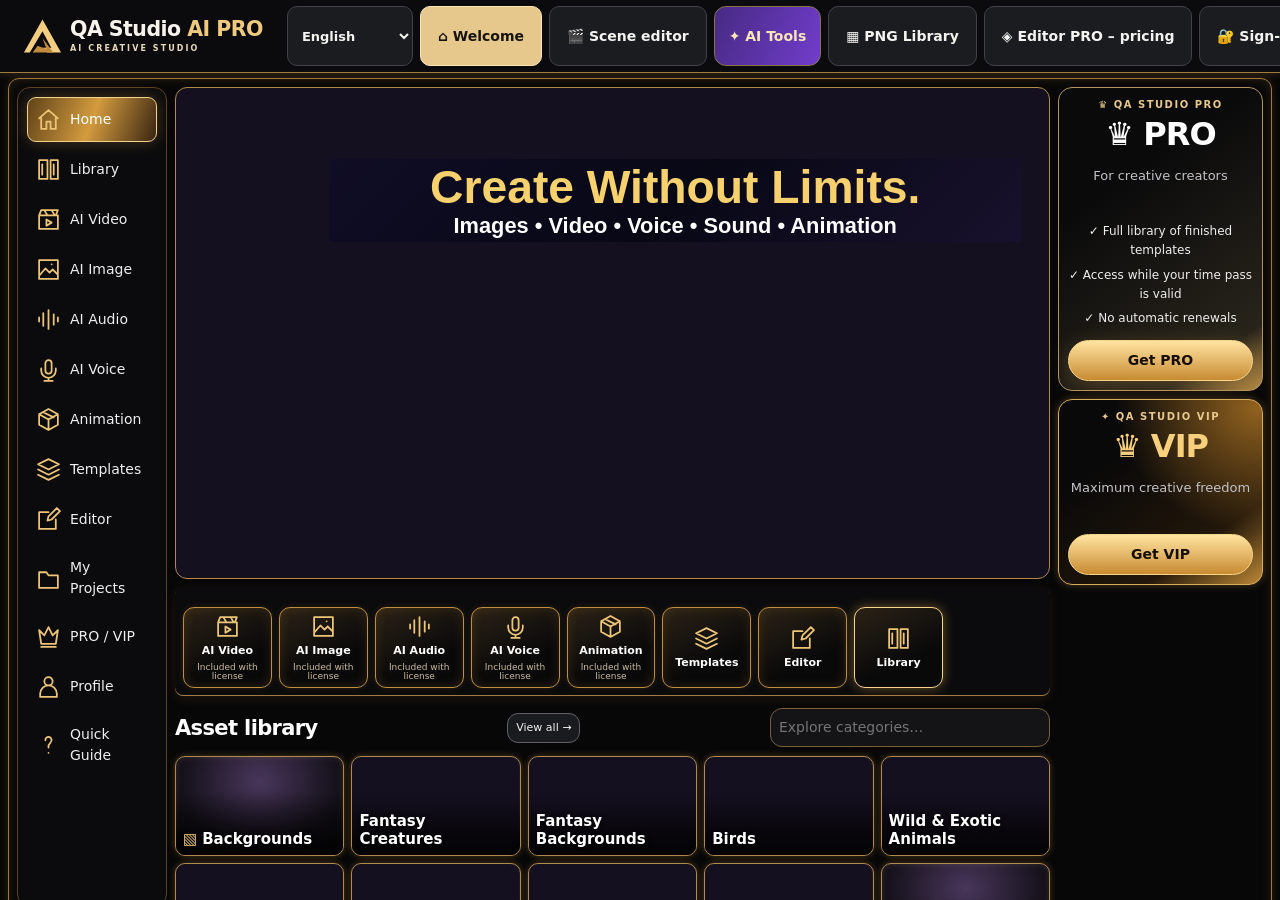
==== index.html @ 621a0957 "Unify cinematic category and asset gallery layout" ====
<!doctype html>
<html lang="en">
<head>
<meta charset="utf-8">
<meta name="viewport" content="width=device-width, initial-scale=1, viewport-fit=cover">
<meta name="theme-color" content="#090c19">
<meta name="description" content="QA Studio AI PRO: grafika, krátká videa, luxusní a vánoční motivy a 35 tematických kategorií.">
<title>QA Studio AI PRO</title>
<style>
html,body{width:100%;height:100%;margin:0;background:#090c19;color:#fff}
#app{display:block;border:0;width:100%;height:100%;height:100dvh}
#notice{position:fixed;z-index:9;inset:0;background:#090c19;color:#fff;display:grid;place-items:center;font:15px system-ui;text-align:center;padding:20px}
</style>
<link rel="manifest" href="./manifest.webmanifest">
<link rel="icon" href="./icon.svg" type="image/svg+xml">
<link rel="apple-touch-icon" href="./assets/qa-icon-180.png">
<meta name="apple-mobile-web-app-capable" content="yes">
<meta name="apple-mobile-web-app-status-bar-style" content="black-translucent">
<link rel="stylesheet" href="./qa-design.css?v=20261127-gallery10">
</head>
<body>
<dialog id="qaInstallHelp" style="max-width:350px;background:#15151a;color:#fff;border:1px solid #b89450;border-radius:14px;padding:20px;font:16px system-ui"><h2></h2><p></p><button type="button"></button></dialog>
<div id="notice">Loading QA Studio AI PRO…</div>
<iframe id="app" src="./index-1.html?v=clean-20261125-13" title="QA Studio AI PRO" allow="web-share; microphone"></iframe>
<script src="./qa-install.js?v=20261127-install01"></script>
<script>
if(location.hash.includes('access_token=')||location.search.includes('error_code=')){
 location.replace('./login.html'+location.search+location.hash);
}
(function(){
'use strict';
const f=document.getElementById('app'),n=document.getElementById('notice');
if(location.search||location.hash){const q=new URLSearchParams(location.search);q.delete('v');f.src='./index-1.html?v=clean-20261125-13'+(q.size?'&'+q.toString():'')+location.hash;}
f.addEventListener('load',async function(){
 try{
   const doc=f.contentDocument;
   if(doc&&!doc.getElementById('qaObsidianDesign')){const design=doc.createElement('link');design.id='qaObsidianDesign';design.rel='stylesheet';design.href='./qa-design.css?v=20261127-gallery10';doc.head.append(design);}
   if(!doc||!doc.querySelector('.nav'))throw Error('Aplikace nebyla načtena.');
   const loadModule=script=>new Promise(resolve=>{const old=script.onload;const error=script.onerror;script.onload=e=>{try{old?.call(script,e)}finally{resolve(true)}};script.onerror=e=>{try{error?.call(script,e)}finally{resolve(false)}};script.async=false;doc.body.append(script)});
   if(!doc.querySelector('script[data-qa-animals]')){
     const script=doc.createElement('script');
     script.src='./qa-animals.js?v=20261127-license01';
     script.dataset.qaAnimals='true';
     script.onerror=function(){console.warn('Doplněk zvířecích šablon se nenačetl.')};
     await loadModule(script);
   }
   if(!doc.defaultView.QAAuthCore){const core=doc.createElement('script');core.src='./qa-auth-core.js?v=20261123-core02';core.dataset.qaCore='true';await loadModule(core)}
   if(!doc.querySelector('script[data-qa-account]')){const account=doc.createElement('script');account.src='./qa-account.js?v=20261125-external02';account.dataset.qaAccount='true';await loadModule(account)}
   if(!doc.querySelector('script[data-qa-social]')){const social=doc.createElement('script');social.src='./qa-social.js?v=20261123-social1';social.dataset.qaSocial='true';await loadModule(social);}
   if(!doc.querySelector('script[data-qa-plans]')){const plans=doc.createElement('script');plans.src='./qa-plans.js?v=20261127-license01';plans.dataset.qaPlans='true';await loadModule(plans);}
   if(!doc.querySelector('script[data-qa-cutouts]')){const cutouts=doc.createElement('script');cutouts.src='./qa-cutouts.js?v=20261125-clean13';cutouts.dataset.qaCutouts='true';await loadModule(cutouts);}
   if(!doc.querySelector('script[data-qa-start]')){const start=doc.createElement('script');start.src='./qa-start.js?v=20261123-funny01';start.dataset.qaStart='true';await loadModule(start);}
   if(!doc.querySelector('script[data-qa-gallery]')){const gallery=doc.createElement('script');gallery.src='./qa-gallery.js?v=20261125-clean13';gallery.dataset.qaGallery='true';gallery.onerror=()=>console.error('Galerii fotošablon se nepodařilo načíst');await loadModule(gallery);}
   if(!doc.querySelector('script[data-qa-funny]')){const funny=doc.createElement('script');funny.src='./qa-funny.js?v=20261125-clean13';funny.dataset.qaFunny='true';funny.onerror=()=>console.error('Funny Lab se nepodařilo načíst');await loadModule(funny);}
   if(!doc.querySelector('script[data-qa-unified]')){const uni=doc.createElement('script');uni.src='./qa-one-editor.js?v=20261127-license01';uni.dataset.qaUnified='true';uni.onerror=()=>console.error('Jednotný editor se nenačetl');await loadModule(uni);}
   if(!doc.querySelector('script[data-qa-motion]')){const motion=doc.createElement('script');motion.src='./qa-motion.js?v=20261127-license01';motion.dataset.qaMotion='true';await loadModule(motion);}
   if(!doc.querySelector('script[data-qa-prep]')){const prep=doc.createElement('script');prep.src='./qa-prep-studio.js?v=20261127-minimal09';prep.dataset.qaPrep='true';await loadModule(prep);}
   if(!doc.querySelector('script[data-qa-help]')){const help=doc.createElement('script');help.src='./qa-help.js?v=20261123-onboard01';help.dataset.qaHelp='true';help.onerror=()=>console.error('Nápovědu nebylo možné načíst');await loadModule(help);}
   if(!doc.querySelector('script[data-qa-pricing-fix]')){const pricing=doc.createElement('script');pricing.src='./qa-pricing-fix.js?v=20261125-external01';pricing.dataset.qaPricingFix='true';pricing.onerror=()=>console.error('Ceník se nepodařilo aktualizovat');await loadModule(pricing);}
   if(!doc.querySelector('script[data-qa-i18n]')){const i18n=doc.createElement('script');i18n.src='./qa-i18n.js?v=20261125-external02';i18n.dataset.qaI18n='true';await loadModule(i18n);}
   if(!doc.querySelector('script[data-qa-prompts]')){const prompts=doc.createElement('script');prompts.src='./qa-prompts.js?v=20261125-prompts01';prompts.dataset.qaPrompts='true';await loadModule(prompts);}
   if(!doc.querySelector('script[data-qa-external-ai]')){const ext=doc.createElement('script');ext.src='./qa-external-ai.js?v=20261125-external01';ext.dataset.qaExternalAi='true';await loadModule(ext);}
   if(!doc.querySelector('script[data-qa-branding]')){const art=doc.createElement('script');art.src='./qa-branding-art.js?v=20261127-brand05';art.dataset.qaBranding='true';await loadModule(art);}
   if(!doc.querySelector('script[data-qa-shared-library]')){const lib=doc.createElement('script');lib.src='./qa-shared-library.js?v=20261127-brand05';lib.dataset.qaSharedLibrary='true';await loadModule(lib);}
   if(!doc.querySelector('script[data-qa-landing]')){const landing=doc.createElement('script');landing.src='./qa-landing.js?v=20261127-gallery10';landing.dataset.qaLanding='true';landing.onerror=()=>console.error('Promotional homepage failed to load');await loadModule(landing);}
   const deadline=Date.now()+6000;while(!doc.querySelector('#qlaNewLanding .qaHomeShell')&&Date.now()<deadline)await new Promise(r=>setTimeout(r,100));
   if(doc.querySelector('#qlaNewLanding .qaHomeShell')){doc.querySelector('.nav button[data-tab="qaWelcome"]')?.click();doc.defaultView.scrollTo(0,0);n.style.display='none';window.qaAttachInstall?.();const requested=new URLSearchParams(location.search).get('studio');if(['image','sound','voice','video','motion','editor'].includes(requested)){doc.defaultView.qaOpenEditorMode?.(requested)}else if(requested==='library'){doc.defaultView.qaOpenSharedLibrary?.('all','all')}}else{n.replaceChildren();const msg=document.createElement('p');msg.textContent='Nová domovská stránka se nenačetla. / Dashboard failed to load.';const retry=document.createElement('button');retry.textContent='Zkusit znovu / Retry';retry.onclick=()=>location.reload();const fallback=document.createElement('button');fallback.textContent='Otevřít dostupný editor / Open editor';fallback.onclick=()=>{n.style.display='none'};n.append(msg,retry,fallback)}
 }catch(e){
   n.textContent='Studio se nepodařilo načíst v tomto prostředí. Otevři soubor index-1.html přímo z webového serveru.';
   console.error(e);
 }
});
})();
</script>
<script>
if('serviceWorker' in navigator && location.protocol==='https:') {
 window.addEventListener('load',()=>navigator.serviceWorker.register('./sw.js',{scope:'./'}).catch(()=>{}),{once:true});
}
</script>
</body>
</html>
---- qa-design.css ----
/* QA Studio AI PRO / Obsidian & Champagne. Presentation only. */
:root{--qa-bg:#101113;--qa-surface:#1a1c20;--qa-raised:#24262b;--qa-line:#414349;--qa-text:#f4f3ef;--qa-muted:#c2c3c7;--qa-gold:#e7c88c;--qa-gold-light:#f9e6b8;--qa-ink:#171410;color-scheme:dark}
html body{background:var(--qa-bg)!important;color:var(--qa-text);font-family:system-ui,-apple-system,"Segoe UI",sans-serif}
body :is(button,a,input,select,textarea):focus-visible{outline:2px solid var(--qa-gold-light)!important;outline-offset:3px}
body button:disabled{opacity:.55;cursor:not-allowed}
body .nav{background:#141518!important;border-color:var(--qa-line)!important;gap:8px!important;box-shadow:0 6px 22px #0004}
body .nav button:not([hidden]),body .nav #qaLanguagePicker{border:1px solid var(--qa-line)!important;background:var(--qa-surface)!important;color:var(--qa-text)!important;border-radius:10px!important;min-height:44px;box-shadow:none!important}
body .nav button.active,body .nav #qaJoinNav{background:var(--qa-gold)!important;color:var(--qa-ink)!important;border-color:var(--qa-gold-light)!important;font-weight:800}
body .nav #qlaAiNav{border-color:#88734d!important;color:var(--qa-gold-light)!important}
#qaWelcome.qlaLandingActive{max-width:1360px!important;padding:16px 22px 48px!important}
#qaWelcome .qlaHero{min-height:490px;border:1px solid #585044!important;border-radius:24px!important;background:#18191c!important;box-shadow:none!important;margin-bottom:16px!important}
#qaWelcome .qlaHeroArt{width:72%;filter:saturate(.87) contrast(1.05)!important;object-position:60% 50%}
#qaWelcome .qlaHero::before{background:linear-gradient(90deg,#101113 0%,#101113f2 27%,#101113b8 48%,#10111310 85%)!important}
#qaWelcome .qlaGlow{box-shadow:none!important}
#qaWelcome .qlaHero h1{font-size:clamp(34px,5vw,70px)!important;font-weight:760!important;letter-spacing:-.055em!important;text-shadow:none!important;text-wrap:balance}
#qaWelcome .qlaKicker,#qaWelcome .qlaMini{color:var(--qa-gold)!important;letter-spacing:.15em!important}
#qaWelcome .qlaLead,#qaWelcome .qlaSublead{color:var(--qa-muted)!important}
#qaWelcome .qlaPrimary,#qaWelcome .qlaGold,#qaWelcome .qlaPriceCard button{background:linear-gradient(135deg,#f4dfaa,#d9b36d)!important;color:var(--qa-ink)!important;border:1px solid #f2d69d!important;box-shadow:none!important;border-radius:11px!important;font-weight:800!important}
#qaWelcome .qlaOutline,#qaWelcome .qlaMiniLink{background:#1b1d21e8!important;color:var(--qa-text)!important;border:1px solid #626066!important;border-radius:11px!important}
#qaWelcome .qlaLive{background:#17191ce8!important;border:1px solid #4b4d52!important;color:var(--qa-muted)!important}
#qaWelcome .qlaConversions{gap:12px!important;margin:0 0 34px!important}
#qaWelcome .qlaConversionCard,#qaWelcome .qlaPanel,#qaWelcome .qlaPriceCard,#qaWelcome .qlaTool{background:var(--qa-surface)!important;border:1px solid var(--qa-line)!important;box-shadow:none!important;border-radius:16px!important}
#qaWelcome .qlaConversionCard:first-child{background:linear-gradient(120deg,#31291d,#1a1b1e 70%)!important;border-color:#947b4e!important}
#qaWelcome .qlaConversionCard.qlaVip,#qaWelcome .qlaProPanel{background:linear-gradient(130deg,#262420,#191b1f)!important;border-color:#675c48!important}
#qaWelcome .qlaConversionCard p,#qaWelcome .qlaHeader p,#qaWelcome .qlaPanel>p,#qaWelcome .qlaToolText,#qaWelcome .qlaStep small,#qaWelcome .qlaPricingNote,#qaWelcome .qlaFooter{color:var(--qa-muted)!important}
#qaWelcome .qlaSection{margin:32px 0!important}
#qaWelcome .qla h2{font-weight:760!important;letter-spacing:-.035em}
#qaWelcome .qlaToolGrid{grid-template-columns:repeat(4,minmax(0,1fr))!important;gap:12px!important}
#qaWelcome .qlaTool{align-items:flex-start!important;text-align:start!important;padding:20px!important;min-height:164px!important}
#qaWelcome .qlaTool:first-child{border-color:#947b4e!important;background:#24221d!important}
#qaWelcome .qlaToolIcon{color:var(--qa-gold)!important;text-shadow:none!important;font-size:30px!important;line-height:1.1}
#qaWelcome .qlaTool strong{font-size:16px!important}
#qaWelcome .qlaToolText{font-size:13px!important}
#qaWelcome .qlaState.soon{background:#27292d!important;color:#d4d4d7!important;border-color:#55565b!important}
#qaWelcome .qlaState.active{background:#1e352b!important;color:#bbefcf!important;border-color:#42735a!important}
#qaWelcome .qlaPriceCard.qlaBest,#qaWelcome .qlaPriceCard.qlaPopular{border-color:#aa8b55!important;background:#26231e!important}
#qaWelcome .qlaRibbon,#qaWelcome .qlaCount{background:var(--qa-gold)!important;color:var(--qa-ink)!important}
#qaWelcome .qlaPriceIcon{color:var(--qa-gold)!important}
#qaWelcome .qlaStepVisual{background:#24262b!important;border-color:var(--qa-line)!important}
#qaWelcome .qlaVisual2{background:repeating-conic-gradient(#37393e 0% 25%,#282a2e 0% 50%) 50%/24px 24px!important}
#qaWelcome .qaShowcase{display:grid;grid-template-columns:repeat(3,minmax(0,1fr));gap:12px}
#qaWelcome .qaShowcaseCard{position:relative;overflow:hidden;isolation:isolate;min-height:216px;border-radius:16px;border:1px solid var(--qa-line);padding:18px;display:flex;flex-direction:column;justify-content:flex-end;align-items:flex-start;background:#222429;color:#fff;text-align:start}
#qaWelcome .qaShowcaseCard img{position:absolute;inset:0;width:100%;height:100%;object-fit:cover;z-index:-2}
#qaWelcome .qaShowcaseCard::before{content:"";position:absolute;inset:0;background:linear-gradient(0deg,#0b0c0ff5,transparent 85%);z-index:-1}
#qaWelcome .qaShowcaseCard strong{font-size:clamp(16px,2.1vw,23px);line-height:1.2}
#qaWelcome .qaShowcaseCard small{margin-top:6px;color:#eee3c9;font-size:12px}
body :is(#qaSceneLib,#qaAccountPanel,#qaPlansPanel,#qaGalleryPanel,#qaCutoutPanel,#qaFunnyPanel){color:var(--qa-text)!important}
body :is(.qsl-head,.qsl-editor,.qsl-gallery,#qaUnifiedTools,.qaAccPanel,.qap-card,.qap-box,.qagHeader,.qagDetail){background:var(--qa-surface)!important;border-color:var(--qa-line)!important;box-shadow:none!important;border-radius:15px!important}
body :is(#qaSceneLib,#qaAccountPanel,#qaPlansPanel,#qaGalleryPanel,#qaCutoutPanel,#qaFunnyPanel) :is(button,input:not([type=color]):not([type=range]),select,textarea){background:var(--qa-raised)!important;color:var(--qa-text)!important;border-color:#57595f!important;border-radius:9px!important}
body :is(#qaSceneLib,#qaAccountPanel,#qaPlansPanel,#qaGalleryPanel,#qaCutoutPanel,#qaFunnyPanel) button{min-height:40px}
body :is(#qaSceneLib,#qaPlansPanel) :is(.qsl-primary,button[aria-pressed=true],.qap-card.selected button){background:var(--qa-gold)!important;color:var(--qa-ink)!important;border-color:var(--qa-gold-light)!important}
body #qaPlansPanel .qap-card.selected{border-color:var(--qa-gold)!important;background:#29251d!important}
body #qaSceneLib #qslCanvas{border:1px solid #505156;border-radius:8px;background:#090a0b}
body #qaSceneLib .qsl-sub,body #qaUnifiedTools p,body #qaPlansPanel p{color:var(--qa-muted)!important}
/* Direct account and license screens. Keep all status/error colors and hidden state. */
body .promo,body .auth{background:var(--qa-surface)!important;border-color:var(--qa-line)!important;box-shadow:none!important;border-radius:20px!important}
body .promo::before{background:radial-gradient(circle,#dfbd7742,transparent 68%)!important}
body .promo .kicker,body .brand span{color:var(--qa-gold)!important}
body .promo p,body .auth .subtitle,body .auth .helptext{color:var(--qa-muted)!important}
body .auth input,body .topActions select,body .auth .btn:not(.primary):not(.gold):not(.textBtn){background:var(--qa-raised)!important;border-color:#66686c!important;color:var(--qa-text)!important}
body .auth .btn.primary,body .auth .btn.gold{background:var(--qa-gold)!important;color:var(--qa-ink)!important;border-color:var(--qa-gold-light)!important;box-shadow:none!important}
body .auth .btn.textBtn{color:var(--qa-gold-light)!important}
body .auth details,body .auth .progress span{background:var(--qa-raised)!important;border-color:var(--qa-line)!important}
body .auth .progress span:first-child{border-color:var(--qa-gold)!important;color:var(--qa-gold-light)!important}
body .promo .art>span{background:#2c2922!important;border-color:#695b42!important}
body .promo .proNote{background:#2a261f!important;border-color:#786848!important;color:var(--qa-gold-light)!important}
@media(max-width:760px){#qaWelcome.qlaLandingActive{padding:8px 10px 36px!important}#qaWelcome .qlaHero{min-height:590px!important;align-items:flex-end}#qaWelcome .qlaHeroArt{width:100%;height:66%;object-position:60% 20%}#qaWelcome .qlaHero::before{background:linear-gradient(0deg,#101113 0%,#101113fa 25%,#101113b5 49%,#10111305 85%)!important}#qaWelcome .qlaHeroContent{width:100%;padding:22px!important}#qaWelcome .qlaHero h1{font-size:clamp(32px,8.5vw,48px)!important}#qaWelcome .qlaHeroActions{display:grid!important;grid-template-columns:1fr;gap:8px!important}#qaWelcome .qlaToolGrid{grid-template-columns:repeat(2,minmax(0,1fr))!important;gap:9px!important}#qaWelcome .qlaTool{padding:14px!important;min-height:155px!important}#qaWelcome .qaShowcase{grid-template-columns:1fr 1fr;gap:9px}#qaWelcome .qaShowcaseCard{min-height:160px;padding:12px}#qaWelcome .qaShowcaseCard:first-child{grid-column:1/-1;min-height:210px}#qaWelcome .qlaConversionCard{padding:18px!important}}
@media(max-width:360px){#qaWelcome .qlaTool{padding:10px!important}#qaWelcome .qlaTool strong{font-size:14px!important}#qaWelcome .qlaToolText{font-size:12px!important}}
@media(prefers-reduced-motion:reduce){#qaWelcome .qla button{transition:none!important;transform:none!important}}

#qaWelcome .qlaHero h1 em{font-style:normal;color:#f4d697}
#qaWelcome .qlaHero{border-color:#967343!important;box-shadow:0 0 24px #bd8b3624!important}
#qaWelcome .qlaPrimary,#qaWelcome .qlaGold{background:linear-gradient(180deg,#fff0b9,#e9b34d 55%,#a96d23)!important;box-shadow:0 5px 22px #dca44a40!important}
#qaWelcome .qlaConversionCard.qlaVip{background:radial-gradient(ellipse at 90% 0,#ad793b45,transparent 65%),linear-gradient(145deg,#312516,#161616)!important;border-color:#ad8545!important}
#qaWelcome .qaShowcase{grid-template-columns:repeat(6,minmax(0,1fr));gap:10px}
#qaWelcome .qaShowcaseCard{min-height:150px;aspect-ratio:4/3;padding:12px;border-color:#665333;border-radius:12px;box-shadow:inset 0 0 0 1px #d7ad5b1a}
#qaWelcome .qaShowcaseCard[hidden]{display:none!important}
#qaWelcome .qaShowcaseCard strong{font-size:clamp(14px,1.3vw,18px);text-shadow:0 1px 4px #000}
#qaWelcome .qaShowcaseCard small{font-size:11px;color:#f1d9a4}
#qaWelcome .qaShowcaseCard:hover{border-color:var(--qa-gold-light);box-shadow:0 0 17px #e5b85540}
#qaAllCollections{margin:16px auto 0;display:block}
body .nav #qaJoinNav{background:linear-gradient(180deg,#f8e6b3,#d49b3f)!important;color:#171410!important}
@media(max-width:1000px){#qaWelcome .qaShowcase{grid-template-columns:repeat(4,minmax(0,1fr))}}
@media(max-width:640px){#qaWelcome .qaShowcase{grid-template-columns:repeat(2,minmax(0,1fr));gap:9px}#qaWelcome .qaShowcaseCard,#qaWelcome .qaShowcaseCard:first-child{grid-column:auto;min-height:125px;aspect-ratio:4/3}#qaWelcome .qlaHero{min-height:510px!important}#qaWelcome .qlaHero h1{font-size:clamp(29px,8vw,42px)!important}}

#qaCutoutPanel{max-width:1560px!important;margin:auto!important;padding:12px!important}
#qaCutoutPanel .qac-shell{display:grid;grid-template-columns:minmax(190px,230px) minmax(0,1fr);gap:14px;align-items:start}
#qaCutoutPanel .qac-sidebar{position:sticky;top:70px;max-height:calc(100vh - 90px);overflow:auto;background:#171719;border:1px solid #725a32;border-radius:14px;padding:10px;display:flex;flex-direction:column;gap:5px}
#qaCutoutPanel .qac-sidebar strong{padding:10px;color:#e8c985;font-size:13px}
#qaCutoutPanel .qac-sidebar button{display:flex;align-items:center;justify-content:space-between;gap:7px;text-align:left;font-size:13px;min-height:43px}
#qaCutoutPanel .qac-sidebar button span{font-size:11px;color:#d6c397;background:#101012;padding:3px 7px;border-radius:9px}
#qaCutoutPanel .qac-sidebar button[aria-pressed=true]{background:linear-gradient(120deg,#e3bc72,#b17a30)!important;color:#15110d!important;border-color:#f9d58c!important;font-weight:800}
#qaCutoutPanel .qac-main{min-width:0}
#qaCutoutPanel #qacPageTitle{font-size:clamp(26px,4vw,46px);color:#e9cc8c;margin:5px 0}
#qaCutoutPanel #qacPageInfo{color:#c9c1b2;margin:6px 0 14px;font-size:13px}
#qaCutoutPanel .qac-box{background:#171719!important;border-color:#685638!important;padding:12px!important}
#qaCutoutPanel .qac-grid{grid-template-columns:repeat(auto-fill,minmax(155px,1fr));gap:10px}
#qaCutoutPanel .qac-card{border-color:#705a36!important;background:#222124!important;border-radius:12px;padding:7px!important}
#qaCutoutPanel .qac-card img{height:auto!important;aspect-ratio:1/1;object-fit:contain}
#qaCutoutPanel .qac-card b{font-size:13px;min-height:30px}
#qaCutoutPanel .qac-hd{display:block;color:#e5c991!important;min-height:18px;margin:4px}
#qaCutoutPanel .qac-card button{background:#e7c88c!important;color:#171410!important;border-color:#f1d69d!important}
#qaCutoutPanel #qacSearch{flex:1;min-width:140px}
#qaCutoutPanel .qac-import{margin-top:15px;border:1px solid #665638;border-radius:12px;padding:12px}
#qaCutoutPanel .qac-import summary{cursor:pointer;color:#e8c985}
#qaSceneLib #qaPhotoBack{display:none}
#qaSceneLib.qaFullPhotoLibrary #qaPhotoBack{display:inline-flex}
#qaSceneLib.qaFullPhotoLibrary .qsl-editor,#qaSceneLib.qaFullPhotoLibrary #qaUnifiedTools,#qaSceneLib.qaFullPhotoLibrary #qaUnifiedDrawer{display:none!important}
#qaSceneLib.qaFullPhotoLibrary .qsl-gallery{display:block!important}
@media(max-width:650px){#qaCutoutPanel .qac-shell{grid-template-columns:minmax(0,1fr)}#qaCutoutPanel .qac-sidebar{position:static;flex-direction:row;overflow-x:auto;max-height:none;gap:6px;padding:7px}#qaCutoutPanel .qac-sidebar strong{display:none}#qaCutoutPanel .qac-sidebar button{flex:0 0 auto;white-space:nowrap}#qaCutoutPanel .qac-grid{grid-template-columns:repeat(2,minmax(0,1fr));gap:8px}}

/* Full page photo collections use the same sidebar navigation on desktop. */
@media(min-width:800px){
#qaSceneLib.qaFullPhotoLibrary.active{display:grid!important;grid-template-columns:220px minmax(0,1fr);gap:12px;max-width:1560px!important;align-items:start}
#qaSceneLib.qaFullPhotoLibrary .qsl-head{grid-column:1/-1}
#qaSceneLib.qaFullPhotoLibrary #qaPhotoBack{grid-column:1/-1;justify-self:start}
#qaSceneLib.qaFullPhotoLibrary #qslCategories{grid-column:1;grid-row:3/5;display:flex!important;flex-direction:column;align-items:stretch;max-height:72vh;overflow:auto;padding:10px;border:1px solid #725a32;border-radius:14px;background:#171719}
#qaSceneLib.qaFullPhotoLibrary #qslCategories button{text-align:left;min-height:43px}
#qaSceneLib.qaFullPhotoLibrary #qslCategories button.active{background:#e7c88c!important;color:#171410!important}
#qaSceneLib.qaFullPhotoLibrary .qsl-toolbar,#qaSceneLib.qaFullPhotoLibrary .qsl-layout{grid-column:2;min-width:0}
#qaSceneLib.qaFullPhotoLibrary .qsl-grid{grid-template-columns:repeat(auto-fill,minmax(155px,1fr))!important}
}

/* Full page library navigation — compact previews with actual asset counts. */
#qaCutoutPanel .qac-actions{display:flex;flex-wrap:wrap;gap:8px;margin:14px 0}
#qaCutoutPanel #qacAdd{background:linear-gradient(120deg,#f2d899,#c48f42)!important;color:#171410!important;font-weight:750}
#qaCutoutPanel .qac-actions button{min-height:44px}
#qaCutoutPanel #qacPageTitle{scroll-margin-top:75px}
#qaCutoutPanel .qac-card button:disabled{opacity:.45;cursor:not-allowed}
#qaCutoutPanel #qacEmpty{padding:18px;background:#1e1c19;border:1px solid #685638;border-radius:10px}
#qaCutoutPanel .qac-grid{content-visibility:auto;contain-intrinsic-size:auto 650px}
@media(max-width:650px){#qaCutoutPanel .qac-actions{display:grid;grid-template-columns:repeat(2,minmax(0,1fr))}#qaCutoutPanel .qac-actions button{font-size:12px}#qaCutoutPanel .qac-sidebar{position:sticky;top:0;z-index:3}}

/* User-approved dashboard: black/gold three-column desktop, condensed two-column mobile. */
body .nav{background:#0b0b0d!important;border-bottom:1px solid #a17b3e!important}
body .nav #qaTopBrand{border:0!important;background:transparent!important;white-space:nowrap;font-size:18px;font-weight:800;letter-spacing:-.025em;flex:0 0 auto}
#qaTopBrand span,#qaTopBrand em{color:#efc97e;font-style:normal}
#qaWelcome.qaReferenceHome.qlaLandingActive{max-width:1800px!important;padding:8px 10px 36px!important}
#qaWelcome .qaHomeShell{display:grid;grid-template-columns:154px minmax(0,1fr) 205px;gap:12px;align-items:start}
#qaWelcome .qaHomeSidebar{background:#0b0b0d;border:1px solid #604926;border-radius:13px;padding:9px;position:sticky;top:10px;display:flex;flex-direction:column;gap:5px}
#qaWelcome .qaHomeSidebar button{display:flex;align-items:center;gap:9px;border:1px solid transparent;background:transparent;color:#eee;text-align:left;padding:9px 8px;min-height:40px;border-radius:9px;font-size:13px;white-space:normal}
#qaWelcome .qaHomeSidebar .qaHomeSelected{border-color:#f3d389;background:linear-gradient(110deg,#604319,#d39b3e,#392512);box-shadow:0 0 15px #d69b444d;color:#fff}
#qaWelcome .qaHomeIcon{font-size:24px;color:#edc577;line-height:1}
#qaWelcome .qaHomeCenter{min-width:0}
#qaWelcome .qaHomeRail{display:flex;flex-direction:column;gap:12px}
#qaWelcome .qaHomeRail .qlaConversionCard{padding:16px 13px!important;border-color:#866634!important;background:linear-gradient(145deg,#0d0e10,#1a1510)!important;border-radius:14px!important}
#qaWelcome .qaHomeRail .qlaVip{background:radial-gradient(ellipse at 100% 0,#a56d23a0,transparent 56%),linear-gradient(150deg,#20170e,#111)!important}
#qaWelcome .qaHomeRail h2{font-size:36px!important;text-align:center;color:#f2d08d}
#qaWelcome .qaHomeRail .qlaMini{text-align:center;font-size:10px}
#qaWelcome .qaHomeRail p{min-height:0;font-size:12px}
#qaWelcome .qaHomeRail button{width:100%;background:linear-gradient(180deg,#ffe4a1,#c88b32)!important;color:#160e05!important;font-weight:800;border-radius:22px!important;font-size:13px;padding:10px 5px}
#qaWelcome .qaHomeBenefits{list-style:none;padding:0;margin:12px 0;color:#eee;font-size:12px;line-height:1.6}
#qaWelcome .qaHomeBenefits li{margin:5px 0}
#qaWelcome .qaHomeRailNotice{color:#c5b69e;text-align:center;line-height:1.5}
#qaWelcome.qaReferenceHome .qlaHero{min-height:280px!important;align-items:stretch!important;border-radius:14px!important;margin-bottom:11px!important}
#qaWelcome.qaReferenceHome .qlaHeroContent{width:100%!important;padding:20px 16px 13px!important;display:flex;flex-direction:column;justify-content:flex-end}
#qaWelcome.qaReferenceHome .qlaHeroArt{width:80%!important;height:100%!important;object-position:60% center!important}
#qaWelcome.qaReferenceHome .qlaHero::before{background:linear-gradient(90deg,#08090bf5,#0d0d0ecb 28%,#0c0c0d44 65%,transparent),linear-gradient(0deg,#0a0a0bed,transparent 60%)!important}
#qaWelcome.qaReferenceHome .qlaHero h1{font-size:clamp(28px,3.4vw,52px)!important;margin:0 0 5px!important;letter-spacing:-.045em!important}
#qaWelcome.qaReferenceHome .qlaKicker{font-size:10px;margin-bottom:7px}
#qaWelcome.qaReferenceHome .qlaLead{font-size:clamp(14px,1.5vw,20px)!important;margin:0 0 6px}
#qaWelcome.qaReferenceHome .qlaSublead{font-size:12px;max-width:420px;margin:0 0 10px}
#qaWelcome.qaReferenceHome .qlaHeroActions{display:flex!important;gap:7px}
#qaWelcome.qaReferenceHome .qlaHeroActions button{min-height:34px;padding:8px 11px;font-size:11px}
#qaWelcome.qaReferenceHome .qlaLive{margin:9px 0 8px;font-size:10px;padding:4px 7px;width:fit-content}
#qaWelcome.qaReferenceHome .qlaToolGrid{grid-template-columns:repeat(8,minmax(0,1fr))!important;gap:6px!important;margin-top:10px}
#qaWelcome .qaHomeTool{min-width:0;display:flex;align-items:center;justify-content:center;flex-direction:column;gap:6px;background:linear-gradient(155deg,#292119e8,#0d0e10f5);border:1px solid #98733d;border-radius:11px;min-height:70px;padding:6px 3px;color:#fff;text-align:center;box-shadow:inset 0 0 10px #a1702e1f}
#qaWelcome .qaHomeTool strong{font-size:11px;line-height:1.1}
#qaWelcome .qaHomeTool small{font-size:9px;color:#cbbb9d}
#qaWelcome .qaHomeTool:hover{border-color:#f0c777;box-shadow:0 0 14px #e8b04f50}
#qaWelcome.qaReferenceHome #qaCollectionSection{margin:12px 0!important}
#qaWelcome.qaReferenceHome .qlaHeader{align-items:center;margin:0 0 9px;flex-wrap:wrap}
#qaWelcome.qaReferenceHome .qlaHeader h2{font-size:21px!important}
#qaHomeCollectionSearch{flex:1;min-width:110px;max-width:280px;background:#141416;border:1px solid #7a603a;color:#fff;padding:8px;border-radius:12px}
#qaWelcome.qaReferenceHome .qaShowcase{grid-template-columns:repeat(4,minmax(0,1fr))!important;gap:8px!important}
#qaWelcome.qaReferenceHome .qaShowcaseCard,#qaWelcome.qaReferenceHome .qaShowcaseCard:first-child{min-height:100px;aspect-ratio:2/1;grid-column:auto;padding:10px;border-radius:10px;border-color:#8d7045}
#qaWelcome.qaReferenceHome .qaShowcaseCard strong{font-size:clamp(12px,1.3vw,17px)}
#qaWelcome.qaReferenceHome .qaShowcaseCard small{background:#e7be72;color:#17110a;padding:3px 8px;border-radius:12px;font-size:10px}
#qaWelcome .qaHomeFeatured{border-top:1px solid #b28a49;padding:12px 0}
#qaWelcome .qaHomeFeatured h2{font-size:18px}
#qaWelcome .qaHomeStrip{display:flex;gap:7px;overflow-x:auto;padding:5px 0}
#qaWelcome .qaHomeStrip button{flex:0 0 105px;border:1px solid #80643e;background:#181818;color:#eee;padding:4px;border-radius:9px;font-size:10px;text-align:left;overflow:hidden}
#qaWelcome .qaHomeStrip img{width:100%;height:65px;object-fit:cover;border-radius:6px;display:block;margin-bottom:5px}
#qaWelcome.qaReferenceHome .qlaTwoCols{grid-template-columns:1fr 1fr}
@media(max-width:1050px){#qaWelcome .qaHomeShell{grid-template-columns:125px minmax(0,1fr) 175px;gap:8px}#qaWelcome .qaHomeSidebar{padding:5px}#qaWelcome.qaReferenceHome .qlaToolGrid{grid-template-columns:repeat(4,minmax(0,1fr))!important}#qaWelcome.qaReferenceHome .qaShowcase{grid-template-columns:repeat(3,minmax(0,1fr))!important}}
@media(max-width:760px){#qaWelcome.qaReferenceHome.qlaLandingActive{padding:6px 8px 80px!important}#qaWelcome .qaHomeShell{grid-template-columns:minmax(0,1fr)}#qaWelcome .qaHomeSidebar{display:none}#qaWelcome .qaHomeRail{display:grid;grid-template-columns:1fr 1fr;gap:8px;grid-row:2}#qaWelcome .qaHomeRailNotice{grid-column:1/-1}#qaWelcome.qaReferenceHome .qlaHero{min-height:385px!important}#qaWelcome.qaReferenceHome .qlaHeroArt{width:100%!important;height:70%!important}#qaWelcome.qaReferenceHome .qlaHero::before{background:linear-gradient(0deg,#0b0b0d 0%,#0b0b0d 34%,#0b0b0dbb 62%,transparent 100%)!important}#qaWelcome.qaReferenceHome .qlaHeroContent{padding:12px!important}#qaWelcome.qaReferenceHome .qlaHero h1{font-size:clamp(25px,7vw,36px)!important}#qaWelcome.qaReferenceHome .qlaToolGrid{grid-template-columns:repeat(4,minmax(0,1fr))!important}#qaWelcome .qaHomeTool{min-height:58px;gap:4px}#qaWelcome .qaHomeTool strong{font-size:10px}#qaWelcome .qaHomeTool small{font-size:8px}#qaWelcome.qaReferenceHome .qaShowcase{grid-template-columns:repeat(2,minmax(0,1fr))!important}#qaWelcome.qaReferenceHome .qaShowcaseCard,#qaWelcome.qaReferenceHome .qaShowcaseCard:first-child{min-height:90px;aspect-ratio:1.65}#qaWelcome.qaReferenceHome .qlaTwoCols{grid-template-columns:1fr}#qaWelcome .qaHomeRail .qlaConversionCard{padding:10px!important}#qaWelcome .qaHomeRail h2{font-size:29px!important}}

#qaWelcome .qaCardPreviews{display:flex;gap:4px;width:100%;height:24px;position:relative;margin-top:4px;z-index:1}
#qaWelcome .qaCardPreviews img{position:static!important;width:30%!important;height:100%!important;object-fit:cover;border:1px solid #c7a56a70;border-radius:4px}
#qaWelcome .qaMobileDock{display:none}
@media(max-width:760px){
#qaWelcome .qaHomeCenter{display:contents}
#qaWelcome .qaHomeShell>.qlaHero{grid-row:1}
#qaWelcome .qaHomeRail{grid-row:2}
#qaWelcome .qaHomeShell>#qaCollectionSection{grid-row:3}
#qaWelcome .qaHomeShell>.qaHomeFeatured{grid-row:4}
#qaWelcome .qaMobileDock{display:grid;grid-template-columns:repeat(5,minmax(0,1fr));position:fixed;bottom:0;left:0;right:0;background:#111113f5;z-index:50;gap:4px;padding:6px 8px max(7px,env(safe-area-inset-bottom));border-top:1px solid #a17b3e}
#qaWelcome .qaMobileDock button{background:transparent;border:0;display:flex;flex-direction:column;align-items:center;gap:3px;color:#f4e3c2;min-height:48px;justify-content:center}
#qaWelcome .qaMobileDock small{font-size:10px}
#qaWelcome .qaCardPreviews{height:19px}
}

/* Apply reference palette to the existing editor and all gallery views. */
body .nav{position:sticky!important;top:0;z-index:90;overflow-x:auto;flex-wrap:nowrap!important;max-width:100%;padding:6px!important;scrollbar-width:thin}
body .nav button{flex:0 0 auto;white-space:nowrap}
body #qaSceneLib{--qa-editor-gold:#f0c87f;color:#f5eee2!important;padding:10px!important;max-width:1560px!important}
body #qaSceneLib :is(.qsl-head,.qsl-editor,.qsl-gallery,#qaUnifiedTools){background:#101011!important;border:1px solid #8b6736!important;border-radius:11px!important;box-shadow:0 0 18px #ac78351a!important}
body #qaSceneLib :is(.qsl-card,.qsl-item){border-color:#9a7740!important;border-radius:9px!important;background:#171411!important;overflow:hidden}
body #qaSceneLib :is(.qsl-card,.qsl-item) img{object-fit:cover!important;aspect-ratio:16/10!important}
body #qaSceneLib :is(button,select,input:not([type=color]):not([type=range])){border-color:#94703c!important;background:#171411!important;color:#f4e8d0!important;border-radius:8px!important}
body #qaSceneLib input[type=range]{accent-color:#e3b35e}
body #qaSceneLib :is(.qsl-primary,button.active,button[aria-pressed=true]){background:linear-gradient(180deg,#ffe1a2,#bc842d)!important;color:#160f08!important;border-color:#f5ce83!important}
body #qaSceneLib .qsl-grid{gap:8px!important}
body #qaSceneLib #qaUnifiedTools h2{color:#eac886}
body #qaSceneLib #qslCanvas{border:1px solid #a27a40!important}
@media(max-width:650px){body #qaSceneLib .qsl-grid{grid-template-columns:repeat(2,minmax(0,1fr))!important}body #qaSceneLib .qsl-card{font-size:12px!important}body #qaSceneLib #qaUnifiedTools{padding:10px!important}body #qaSceneLib .qsl-editor{padding:10px!important}}

/* Remove the original v1.3 chrome; preserve the project editors underneath. */
body.qaModernShell>.wrap{width:100%!important;max-width:1800px!important;margin:0 auto!important;padding:0!important}
body.qaModernShell>.wrap>.top,body.qaModernShell>.wrap>.hero,body.qaModernShell>.wrap>.foot{display:none!important}
body.qaModernShell .nav{margin:0!important;border-radius:0!important}
body.qaModernShell .nav #qaTopBrand{font-size:17px!important}
body.qaModernShell .nav #qaMobileMenu{display:none!important}
#qaWelcome.qaReferenceHome.qlaLandingActive{padding:6px 9px 65px!important}
#qaWelcome.qaReferenceHome .qlaHero{background:#08080a!important}
#qaWelcome.qaReferenceHome .qaHomeTool{border-color:#c18e3e!important;box-shadow:inset 0 0 13px #dca75115,0 0 9px #ad76231c}
#qaWelcome.qaReferenceHome .qaShowcaseCard{border-color:#b58c4d!important;box-shadow:0 0 8px #aa793529}
#qaWelcome.qaReferenceHome .qaHomeRail .qlaVip{border-color:#d7ac5a!important;box-shadow:0 0 12px #c0934130}
@media(max-width:760px){
 body.qaModernShell .nav{display:flex!important;align-items:center;flex-wrap:wrap!important;overflow:visible!important;justify-content:space-between;background:#08080a!important;padding:4px 8px!important}
 body.qaModernShell .nav #qaMobileMenu{display:inline-flex!important;align-items:center;justify-content:center;width:36px;min-height:38px!important;padding:4px!important}
 body.qaModernShell .nav #qaTopBrand{flex:1 1 auto!important;font-size:15px!important;min-height:38px!important;padding:4px!important}
 body.qaModernShell .nav #qaLanguagePicker{max-width:83px!important;min-height:35px!important;font-size:11px!important;padding:4px!important}
 body.qaModernShell .nav:not(.qaMenuExpanded)>button:not(#qaMobileMenu):not(#qaTopBrand){display:none!important}
 body.qaModernShell .nav.qaMenuExpanded>button:not([hidden]){display:inline-flex}
 body.qaModernShell .nav.qaMenuExpanded>button[data-tab]:not([hidden]){flex:1 1 42%;justify-content:center}
 #qaWelcome.qaReferenceHome.qlaLandingActive{padding:6px 8px 74px!important}
 #qaWelcome.qaReferenceHome .qlaHero{min-height:0!important;display:block!important;border-radius:11px!important;margin:0!important}
 #qaWelcome.qaReferenceHome .qlaHeroArt{position:relative!important;display:block;width:100%!important;height:clamp(124px,35vw,190px)!important;object-fit:cover!important;object-position:center 38%!important}
 #qaWelcome.qaReferenceHome .qlaHero::before{background:linear-gradient(180deg,transparent 0%,#08080a15 20%,#08080a 37%,#08080a 100%)!important}
 #qaWelcome.qaReferenceHome .qlaHeroContent{padding:0 7px 8px!important;position:relative;margin-top:-22px;text-align:center;align-items:center}
 #qaWelcome.qaReferenceHome .qlaKicker,#qaWelcome.qaReferenceHome .qlaSublead{display:none!important}
 #qaWelcome.qaReferenceHome .qlaHero h1{font-size:clamp(23px,6.2vw,31px)!important;white-space:normal;text-shadow:0 2px 7px #000}
 #qaWelcome.qaReferenceHome .qlaLead{font-size:12px!important;margin-bottom:3px!important}
 #qaWelcome.qaReferenceHome .qlaHeroActions{gap:5px!important;justify-content:center;margin:4px 0!important}
 #qaWelcome.qaReferenceHome .qlaHeroActions button{min-height:32px!important;padding:5px 8px!important;font-size:10px!important}
 #qaWelcome.qaReferenceHome .qlaLive{font-size:9px!important;padding:4px!important;margin:4px 0!important;max-width:100%;text-align:center}
 #qaWelcome.qaReferenceHome .qlaToolGrid{width:100%;margin-top:6px!important;gap:5px!important}
 #qaWelcome.qaReferenceHome .qaHomeTool{min-height:57px!important;gap:3px!important;padding:4px 2px!important}
 #qaWelcome.qaReferenceHome .qaHomeTool .qaHomeIcon{font-size:20px}
 #qaWelcome.qaReferenceHome .qaHomeRail{gap:6px}
 #qaWelcome.qaReferenceHome .qaHomeRail .qlaConversionCard{padding:8px!important;text-align:center;min-width:0}
 #qaWelcome.qaReferenceHome .qaHomeRail .qlaMini,#qaWelcome.qaReferenceHome .qaHomeBenefits{display:none}
 #qaWelcome.qaReferenceHome .qaHomeRail h2{font-size:23px!important;margin:0 0 4px!important}
 #qaWelcome.qaReferenceHome .qaHomeRail p{font-size:10px;line-height:1.25;margin:3px 0!important}
 #qaWelcome.qaReferenceHome .qaHomeRail button{font-size:10px!important;padding:6px 3px!important;border-radius:8px!important}
 #qaWelcome.qaReferenceHome .qaHomeRailNotice{margin:0;font-size:10px!important}
 #qaWelcome.qaReferenceHome #qaCollectionSection{margin:4px 0!important}
 #qaWelcome.qaReferenceHome .qlaHeader h2{font-size:17px!important}
 #qaWelcome.qaReferenceHome .qlaHeader .qlaMini{display:none}
 #qaWelcome.qaReferenceHome .qaShowcase{gap:6px!important}
 #qaWelcome.qaReferenceHome .qaShowcaseCard,#qaWelcome.qaReferenceHome .qaShowcaseCard:first-child{min-height:68px!important;aspect-ratio:2.1!important;padding:6px!important;border-radius:8px!important}
 #qaWelcome.qaReferenceHome .qaShowcaseCard strong{font-size:12px!important}
 #qaWelcome.qaReferenceHome .qaShowcaseCard small{font-size:9px!important;padding:2px 5px!important}
 #qaWelcome.qaReferenceHome .qaCardPreviews{display:none}
}

/* Reference v9: actual responsive controls over a black and champagne-gold interface. */
html body.qaModernShell{background:#070708!important;color:#f7f4ed!important}
body.qaModernShell>.wrap{box-sizing:border-box}
body.qaModernShell .nav{min-height:54px;box-shadow:0 2px 8px #c6954a33;gap:7px!important}
body.qaModernShell .nav #qaTopBrand{display:inline-flex!important;align-items:center;gap:8px;text-align:left;font-size:clamp(16px,1.6vw,24px)!important;line-height:1.05}
#qaTopBrand svg{width:39px;height:36px;flex:none}
#qaTopBrand span{color:#f7f4ee}
#qaTopBrand small{display:block;color:#e8d9bb;font-size:8px;letter-spacing:.26em;margin-top:4px}
body.qaModernShell .nav #qaJoinNav{background:linear-gradient(#ffedbb,#ce963d)!important;color:#170f05!important;box-shadow:0 0 12px #eab75130!important}
#qaWelcome.qaReferenceHome.qlaLandingActive{padding:5px 8px 70px!important;width:100%!important;box-sizing:border-box}
#qaWelcome .qaHomeShell{grid-template-columns:150px minmax(0,1fr) 205px;gap:8px;border:1px solid #a57636;border-radius:11px;padding:8px;box-shadow:inset 0 0 12px #e9bd5725,0 0 10px #e9bd5720}
#qaWelcome .qaHomeSidebar{grid-column:1;grid-row:1/4;min-height:calc(100vh - 80px);border-color:#5c431f;top:64px}
#qaWelcome .qaHomeCenter{grid-column:2;grid-row:1}
#qaWelcome .qaHomeRail{grid-column:3;grid-row:1;gap:8px}
#qaWelcome .qaHomeFeatured{grid-column:2/4;grid-row:2;margin-top:0}
#qaWelcome .qaHomeExtras{grid-column:2/4;grid-row:3;color:#dfc38c}
#qaWelcome .qaHomeExtras summary{cursor:pointer;padding:12px;background:#171411;border:1px solid #735b37;border-radius:9px}
#qaWelcome .qaHomeIcon svg,.qaMobileDock svg{display:block;width:25px;height:25px}
#qaWelcome.qaReferenceHome .qlaHero{min-height:255px!important;border:0!important;border-radius:8px!important;background:#080809!important;box-shadow:inset 0 -1px #a47c42,0 3px 12px #8d5c252b!important}
#qaWelcome.qaReferenceHome .qlaHeroArt{width:67%!important;height:100%!important;object-position:65% center!important;filter:saturate(1.1)!important}
#qaWelcome.qaReferenceHome .qlaHero::before{background:linear-gradient(90deg,#080809 0%,#080809 27%,#080809cc 40%,#08080900 74%),linear-gradient(0deg,#080809a8,transparent 45%)!important}
#qaWelcome.qaReferenceHome .qlaHeroContent{justify-content:space-between!important;padding:16px!important}
#qaWelcome.qaReferenceHome .qlaHero h1{font-size:clamp(28px,3.7vw,55px)!important;letter-spacing:-.035em!important;font-weight:850!important;font-style:italic}
#qaWelcome.qaReferenceHome .qlaHero h1 em{color:#e9bc64!important}
#qaWelcome.qaReferenceHome .qlaKicker{display:none}
#qaWelcome.qaReferenceHome .qlaLead{color:#fff!important;max-width:55%;font-size:clamp(14px,1.5vw,22px)!important}
#qaWelcome.qaReferenceHome .qlaSublead{max-width:50%;font-size:12px}
#qaWelcome.qaReferenceHome .qlaToolGrid{max-width:760px;gap:7px!important;margin:12px 0 0!important}
#qaWelcome .qaHomeTool{min-height:68px;background:linear-gradient(155deg,#2b2216,#09090a 65%);border:1px solid #ad803d!important;box-shadow:inset 0 0 12px #b982242e,0 0 7px #dba94d20!important}
#qaWelcome .qaHomeTool:last-child{border-color:#f9d58b!important;box-shadow:0 0 12px #e6ac4c70!important}
#qaWelcome .qaHomeTool strong{font-size:11px}
#qaWelcome .qaToolStatus{font-size:9px;line-height:1}
#qaWelcome .qaHomeRail .qlaConversionCard{min-width:0;text-align:center;border:1px solid #b39460!important;background:linear-gradient(145deg,#0a0a0b 30%,#28241b 85%,#b88d45)!important;padding:15px 10px!important}
#qaWelcome .qaHomeRail .qlaVip{background:radial-gradient(ellipse at 98% 4%,#92621f,transparent 50%),linear-gradient(145deg,#0a0909 30%,#22170a 75%,#bd8836)!important;box-shadow:0 0 9px #d7a44b50!important}
#qaWelcome .qaHomeRail .qlaConversionCard h2{font-size:32px!important;line-height:1.1;color:#fff!important}
#qaWelcome .qaHomeRail .qlaVip h2{color:#f8d07d!important}
#qaWelcome .qaHomeRail .qlaConversionCard button{border:1px solid #f8d688!important;min-height:36px}
#qaWelcome .qaHomeRail .qlaLive{margin:0!important;width:auto!important;font-size:11px!important;line-height:1.4}
#qaWelcome.qaReferenceHome .qaShowcaseCard{isolation:isolate;display:flex;align-items:flex-start;justify-content:flex-end;overflow:hidden;min-height:105px!important;aspect-ratio:2.08!important;border:1px solid #b08a50!important;background:#171411!important}
#qaWelcome.qaReferenceHome .qaShowcaseCard[hidden]{display:none!important}
#qaWelcome.qaReferenceHome .qaShowcaseCard>img{object-position:center;filter:saturate(1.12)}
#qaWelcome.qaReferenceHome .qaShowcaseCard::before{background:linear-gradient(90deg,#080809d9,transparent 84%),linear-gradient(0deg,#080809c9,transparent 60%)}
#qaWelcome.qaReferenceHome .qaShowcaseCard strong{font-size:clamp(12px,1.2vw,17px);text-shadow:0 1px 5px #000}
#qaWelcome .qaCardPreviews{height:25px;gap:3px}
#qaWelcome .qaCardPreviews img{flex:1;min-width:0}
#qaWelcome .qaHomeStrip button{flex:0 0 100px}
#qaWelcome .qaHomeStrip img{height:68px}
body>.qaMobileDock{display:none}
@media(max-width:1050px) and (min-width:761px){#qaWelcome .qaHomeShell{grid-template-columns:123px minmax(0,1fr) 165px}}
@media(max-width:760px){
 body.qaModernShell{padding-bottom:66px!important}
 body.qaModernShell .nav{min-height:46px;gap:4px!important}
 body.qaModernShell .nav #qaTopBrand{font-size:15px!important;flex:1 1 0!important;min-width:0}
 #qaTopBrand svg{width:27px;height:26px}
 #qaTopBrand small{display:none}
 #qaWelcome.qaReferenceHome.qlaLandingActive{padding:3px 5px 8px!important}
 #qaWelcome .qaHomeShell{display:grid;grid-template-columns:minmax(0,1fr);padding:3px;gap:6px;border:0;box-shadow:none}
 #qaWelcome .qaHomeSidebar{display:none}
 #qaWelcome .qaHomeCenter{display:contents}
 #qaWelcome .qaHomeShell>.qlaHero{grid-column:1;grid-row:1}
 #qaWelcome .qaHomeRail{grid-column:1;grid-row:2;grid-template-columns:1fr 1fr;gap:6px}
 #qaWelcome .qaHomeShell>#qaCollectionSection{grid-column:1;grid-row:3}
 #qaWelcome .qaHomeFeatured{grid-column:1;grid-row:4}
 #qaWelcome .qaHomeExtras{grid-column:1;grid-row:5}
 #qaWelcome.qaReferenceHome .qlaHero{min-height:0!important;display:block!important}
 #qaWelcome.qaReferenceHome .qlaHeroArt{width:100%!important;height:clamp(115px,36vw,190px)!important;object-position:center!important}
 #qaWelcome.qaReferenceHome .qlaHero::before{background:linear-gradient(0deg,#080809 0%,#080809 49%,#08080900 85%)!important}
 #qaWelcome.qaReferenceHome .qlaHeroContent{margin-top:-14px!important;padding:0 3px 4px!important}
 #qaWelcome.qaReferenceHome .qlaHero h1{font-size:clamp(22px,6vw,31px)!important;font-style:normal}
 #qaWelcome.qaReferenceHome .qlaLead{max-width:100%;font-size:12px!important}
 #qaWelcome.qaReferenceHome .qlaToolGrid{grid-template-columns:repeat(4,minmax(0,1fr))!important;gap:5px!important;margin:6px 0 0!important}
 #qaWelcome .qaHomeTool{min-height:54px!important;padding:4px 2px!important}
 #qaWelcome .qaHomeTool .qaHomeIcon svg{width:21px;height:21px}
 #qaWelcome .qaHomeTool strong{font-size:10px!important}
 #qaWelcome .qaToolStatus{font-size:8px!important}
 #qaWelcome .qaHomeRail .qlaConversionCard{padding:6px 5px!important}
 #qaWelcome .qaHomeRail .qlaConversionCard h2{font-size:22px!important;margin:0!important}
 #qaWelcome .qaHomeRail .qlaConversionCard p{min-height:0!important;font-size:10px!important}
 #qaWelcome .qaHomeRail .qlaConversionCard button{min-height:30px;font-size:11px!important}
 #qaWelcome .qaHomeRail .qlaVip{background:linear-gradient(150deg,#ffe6a1,#c59032)!important;color:#1c1307!important}
 #qaWelcome .qaHomeRail .qlaVip :is(h2,p){color:#1b1108!important}
 #qaWelcome .qaHomeRail .qlaLive,#qaWelcome .qaHomeRailNotice{grid-column:1/-1;font-size:9px!important;text-align:center}
 #qaWelcome.qaReferenceHome .qaShowcase{grid-template-columns:repeat(2,minmax(0,1fr))!important;gap:5px!important}
 #qaWelcome.qaReferenceHome .qaShowcaseCard{min-height:57px!important;aspect-ratio:2.6!important;padding:5px!important}
 #qaWelcome.qaReferenceHome .qaShowcaseCard strong{font-size:12px!important}
 #qaWelcome.qaReferenceHome .qaShowcaseCard small{font-size:9px!important}
 #qaWelcome.qaReferenceHome .qlaHeader{gap:4px}
 #qaWelcome.qaReferenceHome .qlaHeader h2{font-size:15px!important}
 #qaHomeCollectionSearch{max-width:none;flex:1 1 100%;min-height:34px}
 body>.qaMobileDock{display:grid;grid-template-columns:repeat(5,minmax(0,1fr));position:fixed;bottom:0;left:0;right:0;z-index:1000;background:#09090bf7;border-top:1px solid #b68c47;padding:4px 5px max(4px,env(safe-area-inset-bottom));box-shadow:0 -3px 14px #0009}
 body>.qaMobileDock button{border:0;background:transparent;color:#f4dfb7;display:flex;flex-direction:column;align-items:center;justify-content:center;gap:3px;min-height:49px;font-size:10px}
 body>.qaMobileDock button[data-go=editor] .qaHomeIcon{background:linear-gradient(#ffe5a0,#b77c2c);color:#171004;border-radius:50%;padding:6px}
 body>.qaMobileDock button[data-go=editor] svg{width:20px;height:20px}
 body>.qaMobileDock small{font-size:9px}
}
@media(prefers-reduced-motion:reduce){#qaWelcome *,body>.qaMobileDock *{scroll-behavior:auto!important;animation:none!important;transition:none!important}}

/* Finish compact dashboard and real asset previews. */
#qaWelcome .qaCategorySymbol{color:#efc66f;margin-right:5px}
#qaWelcome .qaPreviewImage{display:block;background-size:cover;background-position:center;min-width:0;border-radius:4px}
#qaWelcome .qaCardPreviews .qaPreviewImage{flex:1;border:1px solid #af884f}
#qaWelcome .qaCategoryArrow{display:grid;place-items:center;color:#f9d99b;background:#0a0908b0;border-radius:4px;font-size:18px;flex:0 0 15px}
#qaWelcome .qaCategoryCover{position:absolute;inset:0;z-index:-2}
#qaWelcome.qaReferenceHome .qaShowcaseCard{justify-content:flex-start!important;gap:3px;padding:7px!important;box-shadow:0 0 7px #ce9b3c50,inset 0 0 6px #ffde9e20!important}
#qaWelcome.qaReferenceHome .qaShowcaseCard strong{font-weight:750;line-height:1.15}
#qaWelcome.qaReferenceHome .qaShowcaseCard small{margin:0!important;padding:3px 7px!important;font-weight:700}
#qaWelcome .qaCardPreviews{margin-top:auto!important}
#qaWelcome .qaSearchToggle{display:none}
#qaWelcome #qaCollectionSection .qlaHeader p,#qaWelcome #qaCollectionSection .qlaMini{display:none}
#qaWelcome #qaCollectionSection .qlaHeader h2{margin:0!important}
#qaWelcome #qaCollectionSection .qlaHeader .qlaMiniLink{font-size:11px!important;padding:5px 8px!important;min-height:30px!important}
#qaGalleryPanel .qagCard{border-color:#ac854a!important;background:#15110d!important}
#qaGalleryPanel .qagChip.selected{background:#e2b566!important;color:#120d07!important}
#qaSceneLib.qaFullPhotoLibrary #qslCategories button{border-color:#775832!important}
#qaSceneLib .qsl-card{box-shadow:0 0 6px #a77a3020}
@media(max-width:760px){
 body.qaModernShell .nav{min-height:38px!important;padding:3px 5px!important}
 body.qaModernShell .nav #qaMobileMenu,body.qaModernShell .nav #qaTopBrand{min-height:32px!important}
 body.qaModernShell .nav #qaLanguagePicker{min-height:30px!important}
 #qaWelcome.qaReferenceHome .qlaHeroArt{height:clamp(92px,27vw,140px)!important}
 #qaWelcome.qaReferenceHome .qlaHero h1{font-size:clamp(21px,5.8vw,29px)!important}
 #qaWelcome.qaReferenceHome .qlaHeroContent{padding:0 2px 3px!important}
 #qaWelcome.qaReferenceHome .qlaLead{font-size:11px!important;line-height:1.2!important}
 #qaWelcome .qaHomeTool{min-height:47px!important;gap:2px!important}
 #qaWelcome .qaHomeTool .qaHomeIcon svg{width:18px;height:18px}
 #qaWelcome .qaHomeTool strong{font-size:10px!important}
 #qaWelcome .qaHomeRail .qlaConversionCard{margin:0!important;padding:5px!important}
 #qaWelcome .qaHomeRail .qlaConversionCard h2{font-size:20px!important}
 #qaWelcome .qaHomeRail .qlaConversionCard p{font-size:10px!important;line-height:1.1!important;margin:2px 0!important}
 #qaWelcome .qaHomeRail .qlaConversionCard button{min-height:24px!important;padding:3px!important;font-size:10px!important}
 #qaWelcome #qaCollectionSection .qlaHeader{display:flex;align-items:center;flex-wrap:wrap;margin-bottom:4px!important;gap:4px!important}
 #qaWelcome #qaCollectionSection .qlaHeader>div{flex:1}
 #qaWelcome #qaCollectionSection .qlaHeader h2{font-size:15px!important}
 #qaWelcome .qaSearchToggle{display:inline-flex;align-items:center;justify-content:center;border:1px solid #9e773d;background:#17120d;color:#f6d799;border-radius:6px;width:29px;height:29px;font-size:18px}
 #qaWelcome #qaHomeCollectionSearch{display:none}
 #qaWelcome .qaSearchExpanded #qaHomeCollectionSearch{display:block;order:5;flex-basis:100%}
 #qaWelcome.qaReferenceHome .qaShowcaseCard,#qaWelcome.qaReferenceHome .qaShowcaseCard:first-child{min-height:0!important;height:clamp(44px,14vw,65px)!important;aspect-ratio:auto!important;justify-content:center!important;align-items:flex-start!important;padding:4px 4px 4px 42%!important;gap:2px!important}
 #qaWelcome.qaReferenceHome .qaShowcaseCard>img,#qaWelcome .qaCategoryCover{width:45%!important;height:100%!important;left:0!important;right:auto!important;object-fit:cover}
 #qaWelcome.qaReferenceHome .qaShowcaseCard::before{background:linear-gradient(90deg,transparent 17%,#0b0b0c40 35%,#0b0b0cf2 52%,#0b0b0c 100%)!important}
 #qaWelcome.qaReferenceHome .qaShowcaseCard strong{font-size:11px!important;line-height:1.1!important}
 #qaWelcome .qaCategorySymbol{display:none}
 #qaWelcome.qaReferenceHome .qaShowcaseCard small{font-size:9px!important;padding:0!important;background:transparent!important;color:#f3d69d!important}
 #qaWelcome .qaCardPreviews{display:none!important}
 #qaWelcome #qaAllCollections{min-height:34px!important;font-size:12px!important;padding:6px 10px!important;margin:6px auto!important}
 #qaWelcome .qaHomeFeatured h2{font-size:15px!important;margin:4px 0}
 body>.qaMobileDock button{min-height:43px}
}

/* Artwork cut from the approved visual reference. Covers are visual previews, not native 4K assets. */
.qaReferenceArtwork{display:block;background-size:400% 300%!important;background-repeat:no-repeat!important}
#qaWelcome .qaNativeCategoryCover{position:absolute;inset:0 0 0 auto;width:64%;height:100%;z-index:-2;border-radius:inherit}
#qaWelcome.qaReferenceHome .qaShowcaseCard:has(.qaNativeCategoryCover)::before{background:linear-gradient(90deg,#0a0909 5%,#0a0909e8 24%,#0a090944 68%,transparent 100%),linear-gradient(0deg,#090909d9,transparent 45%)}
#qaWelcome .qaCardPreviews .qaReferenceArtwork{flex:1;min-width:0;border:1px solid #a7854f;border-radius:4px}
#qaWelcome .qaStripReferenceArtwork{width:100%;height:68px;border-radius:6px;margin-bottom:5px}
.qaGalleryReferenceArtwork{float:right;width:clamp(76px,18vw,136px);aspect-ratio:4/3;margin:0 0 8px 10px;border:1px solid #b88c43;border-radius:9px;box-shadow:0 0 10px #c8933a33}
@media(max-width:760px){#qaWelcome .qaNativeCategoryCover{inset:0 auto 0 0!important;width:45%!important;height:100%!important}#qaWelcome.qaReferenceHome .qaShowcaseCard:has(.qaNativeCategoryCover)::before{background:linear-gradient(90deg,transparent 16%,#09090944 34%,#090909ee 48%,#090909 100%)!important}}

/* Original-image lightbox: decode one full-resolution source at a time. */
.qa4KPreview{color:#fff;background:#11100e;border:1px solid #e0b56d;border-radius:12px;padding:10px;max-width:min(94vw,1500px);max-height:92dvh;width:fit-content;overflow:auto;box-shadow:0 0 26px #9a703c66}
.qa4KPreview::backdrop{background:#000d}
.qa4KPreview>div{position:sticky;top:0;display:flex;justify-content:space-between;align-items:center;gap:15px;background:#11100e;padding:4px;z-index:1}
.qa4KPreview button{border:1px solid #b88c43;background:#201b13;color:#f4d395;border-radius:8px;min-width:40px;min-height:40px;font-size:24px}
.qa4KPreview img{display:block;max-width:100%;max-height:76dvh;object-fit:contain;width:auto;height:auto;margin:auto}
.qa4KPreview p{font-size:12px;color:#ddc394}
#qaSceneLib .qaPhotoTile{min-width:0;display:flex;flex-direction:column;gap:4px}
#qaSceneLib .qaPhotoTile>.qsl-card{width:100%;flex:1}
#qaSceneLib .qa4KMark{display:block;font-size:10px;color:#e3c17e;padding-top:3px}
#qaSceneLib .qa4KOpen{padding:6px!important;font-size:11px!important}

/* Native localized artwork, independent of data-URI rendering and network preloads. */
.qaBrandingNative{position:relative;display:block;overflow:hidden;background:#151020;container-type:inline-size;isolation:isolate}
.qaBrandingNative>img{position:absolute!important;inset:0!important;width:100%!important;height:100%!important;object-fit:fill!important;display:block;border-radius:inherit;z-index:0!important}
.qaBrandingNative>img[hidden],.qaBrandingCaption[hidden]{display:none!important}
.qaBrandingCaption{position:absolute;display:flex;flex-direction:column;justify-content:center;align-items:center;text-align:center;background:linear-gradient(135deg,#100d26,#080815,#18112d);color:#f7d16e;border-radius:4px;z-index:1;line-height:1.05;overflow:hidden;padding:1%;box-sizing:border-box}
.qaBrandingCaption strong{font:800 12px/1.05 Arial,sans-serif!important;font-size:clamp(7px,5.3cqw,52px)!important;color:#f7d16e!important;white-space:normal;text-wrap:balance;max-width:100%;margin:0!important;padding:0!important}
.qaBrandingCaption small{font:600 9px/1.1 Arial,sans-serif!important;font-size:clamp(6px,2.5cqw,28px)!important;background:none!important;color:#fff!important;margin:2px 0 0!important;padding:0!important}
.qaBrandingMissing .qaBrandingCaption{inset:0!important;width:100%!important;height:100%!important}
#qaWelcome .qaApprovedBanner{width:100%;height:auto;min-width:0;border-radius:12px;margin-bottom:8px;border:1px solid #b08b45;box-sizing:border-box}
#qaWelcome .qaHomeHeroGroup{min-width:0;grid-column:1;grid-row:1}
#qaWelcome .qaNativeCategoryCover{aspect-ratio:auto!important}
.qaSharedBrandingCover{width:min(100%,420px);margin:12px auto;border:1px solid #b08b45;border-radius:16px}

/* Single promotional banner; keep the functional dashboard compact. */
#qaWelcome.qaReferenceHome .qlaHero{min-height:0!important;height:auto!important;background:#0b0b0d!important;display:block!important}
#qaWelcome.qaReferenceHome .qlaHero::before,#qaWelcome.qaReferenceHome .qlaHero .qlaGlow{display:none!important}
#qaWelcome.qaReferenceHome .qlaHeroContent{width:100%!important;max-width:none!important;padding:8px!important;box-sizing:border-box}

/* Minimal dashboard: keep actions and essential service disclosures. */
#qaWelcome.qaReferenceHome .qlaHero h1,#qaWelcome.qaReferenceHome .qlaHero .qlaLead,#qaWelcome.qaReferenceHome .qlaHero .qlaKicker,#qaWelcome.qaReferenceHome .qlaHero .qlaSublead{display:none!important}
#qaWelcome.qaReferenceHome .qaHomeTool[data-go="templates"] small,#qaWelcome.qaReferenceHome .qaHomeTool[data-go="editor"] small,#qaWelcome.qaReferenceHome .qaHomeTool[data-go="library"] small{display:none!important}
#qaWelcome.qaReferenceHome .qaHomeTool{min-height:56px!important;padding:6px!important}
#qaWelcome.qaReferenceHome .qaHomeRail .qlaConversionCard{padding:9px!important}

/* Unified cinematic library tiles. */
#qaWelcome.qaReferenceHome .qaShowcase{display:grid!important;grid-template-columns:repeat(auto-fill,minmax(145px,1fr))!important;gap:7px!important}
#qaWelcome.qaReferenceHome .qaShowcaseCard,#qaWelcome.qaReferenceHome .qaShowcaseCard:first-child{position:relative!important;display:flex!important;flex-direction:column!important;justify-content:flex-end!important;align-items:flex-start!important;grid-column:auto!important;aspect-ratio:1.7!important;height:auto!important;min-height:0!important;padding:7px!important;border-radius:10px!important;overflow:hidden!important;background:radial-gradient(ellipse at 50% 25%,#49365b,#16121c 65%,#080809)!important}
#qaWelcome.qaReferenceHome .qaShowcaseCard[hidden]{display:none!important}
#qaWelcome.qaReferenceHome .qaShowcaseCard .qaNativeCategoryCover{position:absolute!important;inset:0!important;width:100%!important;height:100%!important;z-index:-2!important}
#qaWelcome.qaReferenceHome .qaNativeCategoryCover .qaBrandingCaption{display:none!important}
#qaWelcome.qaReferenceHome .qaShowcaseCard::before,#qaWelcome.qaReferenceHome .qaShowcaseCard:has(.qaNativeCategoryCover)::before{background:linear-gradient(0deg,#000e,transparent 65%)!important}
#qaWelcome.qaReferenceHome .qaShowcaseCard strong{font-size:clamp(11px,1.2vw,15px)!important;line-height:1.15!important;color:white!important;max-width:100%;white-space:normal!important}
#qaWelcome.qaReferenceHome .qaShowcaseCard:has(.qaNativeCategoryCover) .qaCategorySymbol,#qaWelcome .qaCategoryArrow,#qaWelcome .qaShowcaseCard small{display:none!important}
#qaSharedLibrary .qs-grid{grid-template-columns:repeat(auto-fill,minmax(145px,1fr))!important;gap:8px!important}
#qaSharedLibrary article{position:relative;background:#111!important;border:1px solid #b58c4d!important;border-radius:10px!important;padding:5px!important;gap:4px!important;overflow:hidden}
#qaSharedLibrary article img{height:auto!important;aspect-ratio:1.3;object-fit:contain!important}
#qaSharedLibrary article small{font-size:10px!important;color:#aaa}
#qaSharedLibrary article button{font-size:12px!important;padding:7px!important;background:#302719!important;color:#ffe0a0!important;border:1px solid #a88449!important}
#qaSharedLibrary #qsCategoryCover{display:none!important}
@media(max-width:760px){#qaWelcome.qaReferenceHome .qaShowcase,#qaSharedLibrary .qs-grid{grid-template-columns:repeat(2,minmax(0,1fr))!important}}
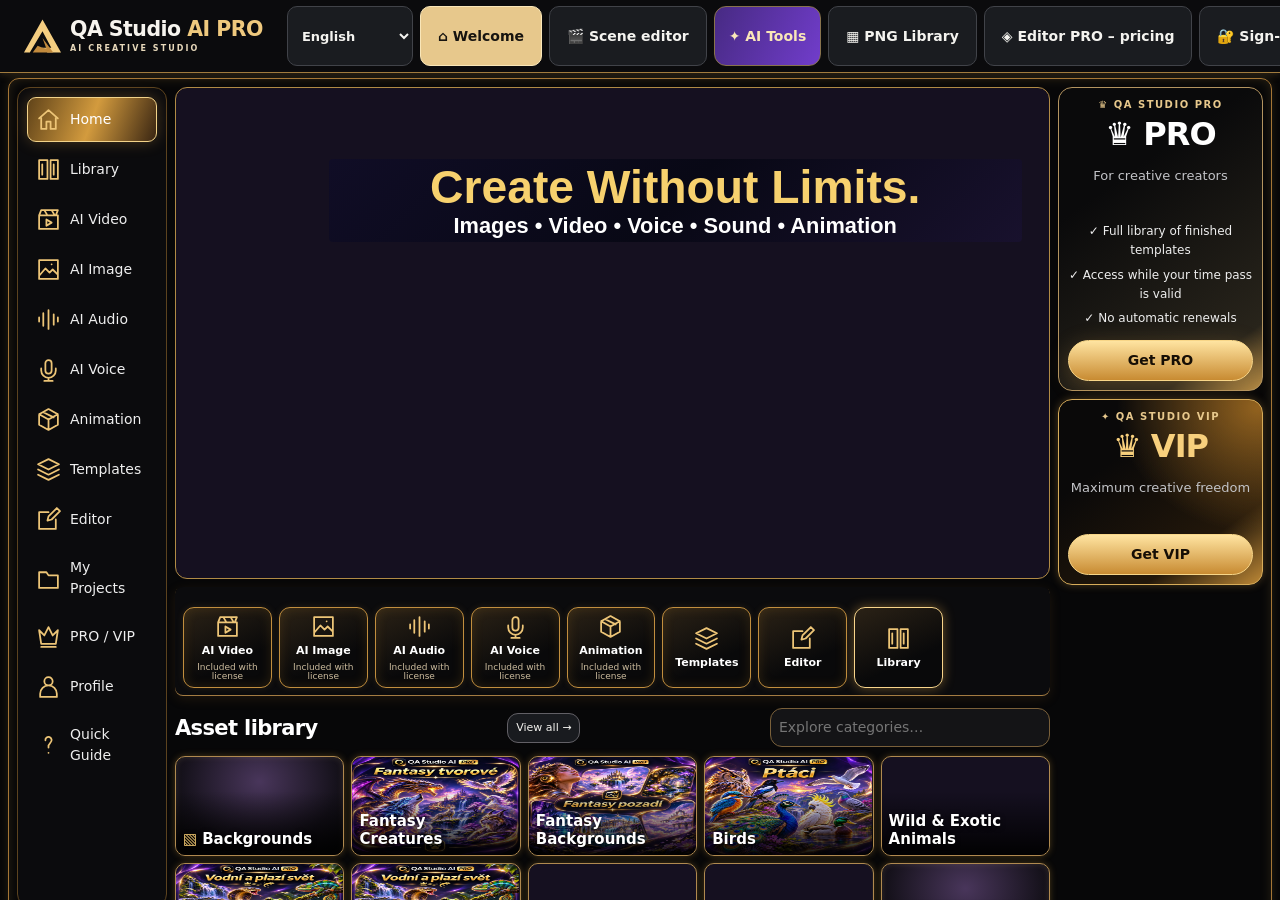
==== commit ad7d61be: "Unify dark gold workspace atmosphere and timeline styling" ====
--- a/index.html
+++ b/index.html
@@ -16,7 +16,7 @@
 <link rel="apple-touch-icon" href="./assets/qa-icon-180.png">
 <meta name="apple-mobile-web-app-capable" content="yes">
 <meta name="apple-mobile-web-app-status-bar-style" content="black-translucent">
-<link rel="stylesheet" href="./qa-design.css?v=20261127-gallery10">
+<link rel="stylesheet" href="./qa-design.css?v=20261127-gold11">
 </head>
 <body>
 <dialog id="qaInstallHelp" style="max-width:350px;background:#15151a;color:#fff;border:1px solid #b89450;border-radius:14px;padding:20px;font:16px system-ui"><h2></h2><p></p><button type="button"></button></dialog>
@@ -34,7 +34,7 @@
 f.addEventListener('load',async function(){
  try{
    const doc=f.contentDocument;
-   if(doc&&!doc.getElementById('qaObsidianDesign')){const design=doc.createElement('link');design.id='qaObsidianDesign';design.rel='stylesheet';design.href='./qa-design.css?v=20261127-gallery10';doc.head.append(design);}
+   if(doc&&!doc.getElementById('qaObsidianDesign')){const design=doc.createElement('link');design.id='qaObsidianDesign';design.rel='stylesheet';design.href='./qa-design.css?v=20261127-gold11';doc.head.append(design);}
    if(!doc||!doc.querySelector('.nav'))throw Error('Aplikace nebyla načtena.');
    const loadModule=script=>new Promise(resolve=>{const old=script.onload;const error=script.onerror;script.onload=e=>{try{old?.call(script,e)}finally{resolve(true)}};script.onerror=e=>{try{error?.call(script,e)}finally{resolve(false)}};script.async=false;doc.body.append(script)});
    if(!doc.querySelector('script[data-qa-animals]')){
--- a/qa-design.css
+++ b/qa-design.css
@@ -474,3 +474,13 @@
 #qaSharedLibrary article button{font-size:12px!important;padding:7px!important;background:#302719!important;color:#ffe0a0!important;border:1px solid #a88449!important}
 #qaSharedLibrary #qsCategoryCover{display:none!important}
 @media(max-width:760px){#qaWelcome.qaReferenceHome .qaShowcase,#qaSharedLibrary .qs-grid{grid-template-columns:repeat(2,minmax(0,1fr))!important}}
+
+/* Unified dark gold workspace atmosphere */
+html,body{background-color:#09090c!important;background-image:radial-gradient(ellipse at 10% 12%,#39254b55,transparent 45%),radial-gradient(ellipse at 95% 45%,#70502122,transparent 50%),linear-gradient(155deg,#101015,#080809 70%)!important;background-attachment:fixed!important;color:#f4eee3}
+#qaWelcome,#qaPrepStudio,#qaSharedLibrary{color:#f4eee3}
+#qaPrepStudio .qpToolPanel,#qaPrepStudio .qpTimeline{background:linear-gradient(145deg,#201b23,#101013)!important;border:1px solid #81643b;border-radius:10px}
+#qaPrepStudio .qpRail{background:#29242c!important;border:1px solid #665338}
+#qaPrepStudio .qpStage{background:#09090b!important}
+#qaPrepStudio .qpToolNav button,#qaSharedLibrary button{border-color:#9d7945!important;color:#f4dfb8!important}
+#qaPrepStudio input[type=range]{accent-color:#d6ad62}
+#qaWelcome.qaReferenceHome .qaShowcaseCard{isolation:isolate}
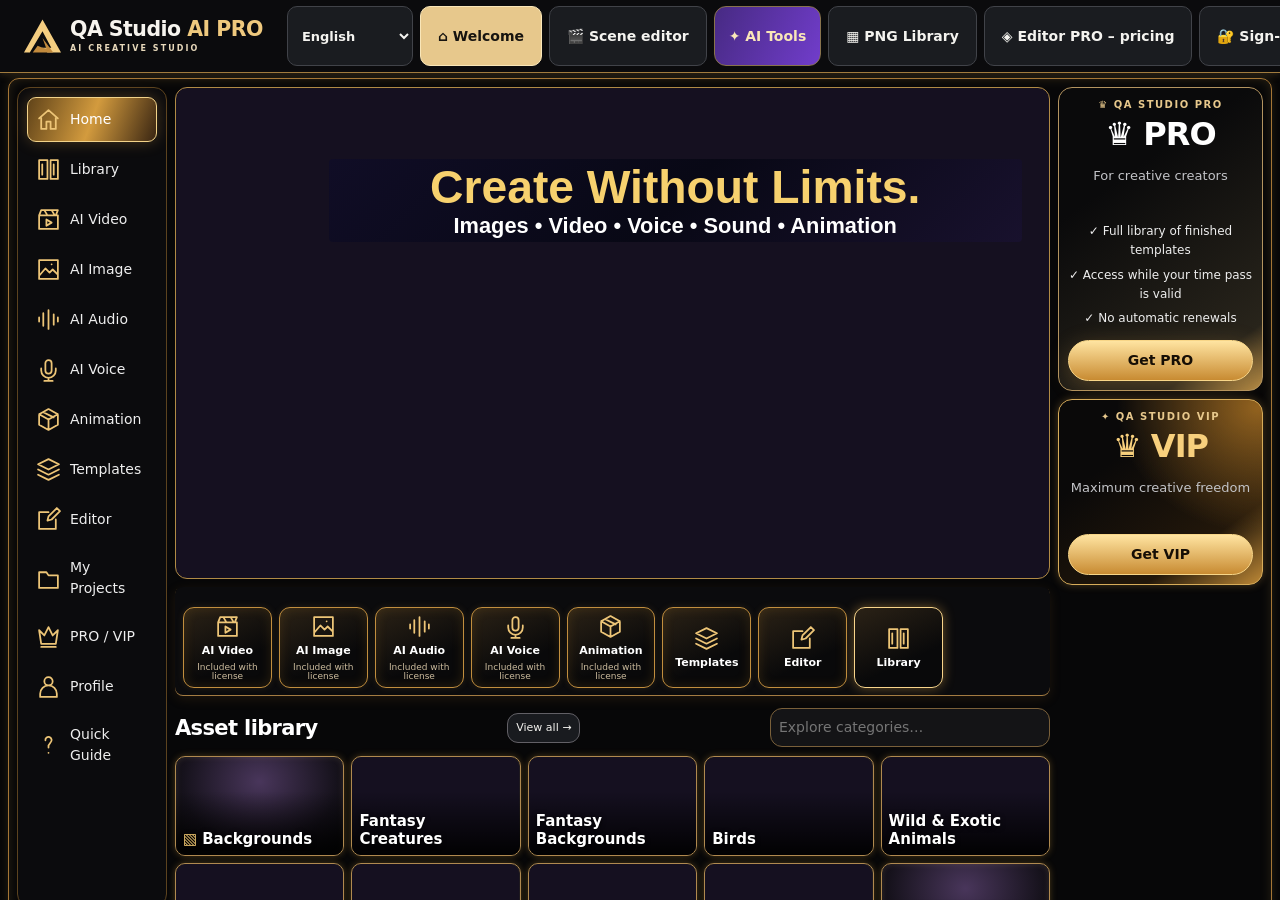
==== commit abe68990: "Unify compact library and editor interaction surfaces" ====
--- a/index.html
+++ b/index.html
@@ -16,7 +16,7 @@
 <link rel="apple-touch-icon" href="./assets/qa-icon-180.png">
 <meta name="apple-mobile-web-app-capable" content="yes">
 <meta name="apple-mobile-web-app-status-bar-style" content="black-translucent">
-<link rel="stylesheet" href="./qa-design.css?v=20261127-gold11">
+<link rel="stylesheet" href="./qa-design.css?v=20261127-unified12">
 </head>
 <body>
 <dialog id="qaInstallHelp" style="max-width:350px;background:#15151a;color:#fff;border:1px solid #b89450;border-radius:14px;padding:20px;font:16px system-ui"><h2></h2><p></p><button type="button"></button></dialog>
@@ -34,7 +34,7 @@
 f.addEventListener('load',async function(){
  try{
    const doc=f.contentDocument;
-   if(doc&&!doc.getElementById('qaObsidianDesign')){const design=doc.createElement('link');design.id='qaObsidianDesign';design.rel='stylesheet';design.href='./qa-design.css?v=20261127-gold11';doc.head.append(design);}
+   if(doc&&!doc.getElementById('qaObsidianDesign')){const design=doc.createElement('link');design.id='qaObsidianDesign';design.rel='stylesheet';design.href='./qa-design.css?v=20261127-unified12';doc.head.append(design);}
    if(!doc||!doc.querySelector('.nav'))throw Error('Aplikace nebyla načtena.');
    const loadModule=script=>new Promise(resolve=>{const old=script.onload;const error=script.onerror;script.onload=e=>{try{old?.call(script,e)}finally{resolve(true)}};script.onerror=e=>{try{error?.call(script,e)}finally{resolve(false)}};script.async=false;doc.body.append(script)});
    if(!doc.querySelector('script[data-qa-animals]')){
--- a/qa-design.css
+++ b/qa-design.css
@@ -484,3 +484,23 @@
 #qaPrepStudio .qpToolNav button,#qaSharedLibrary button{border-color:#9d7945!important;color:#f4dfb8!important}
 #qaPrepStudio input[type=range]{accent-color:#d6ad62}
 #qaWelcome.qaReferenceHome .qaShowcaseCard{isolation:isolate}
+
+/* Consistent compact interaction surfaces across library and preparation workspace. */
+#qaSharedLibrary{padding:8px!important}
+#qaSharedLibrary #qsTitle{font-size:20px;margin:8px 0;color:#f5d69a}
+#qaSharedLibrary #qsIntro{font-size:12px;line-height:1.4;margin:4px 0 8px;color:#bdb5a9}
+#qaSharedLibrary .qs-bar{display:grid!important;grid-template-columns:repeat(auto-fit,minmax(120px,1fr));gap:6px!important;margin:6px 0 10px!important}
+#qaSharedLibrary select,#qaSharedLibrary input:not([type=checkbox]),#qaPrepStudio select,#qaPrepStudio textarea,#qaPrepStudio input:not([type=range]):not([type=checkbox]){background:linear-gradient(145deg,#211e24,#141316)!important;color:#f4eee3!important;border:1px solid #8d7145!important;border-radius:10px!important;min-width:0;max-width:100%;box-sizing:border-box;padding:9px!important}
+#qaSharedLibrary article{background:linear-gradient(145deg,#211b22,#0c0c10)!important;box-shadow:0 2px 8px #0005}
+#qaSharedLibrary article img{width:100%;border-radius:7px!important}
+#qaPrepStudio .qpToolNav button,#qaPrepStudio .qpActions button,#qaSharedLibrary button{background:linear-gradient(150deg,#30271e,#141317)!important;border:1px solid #9c7b48!important;border-radius:9px!important;min-height:36px}
+#qaPrepStudio .qpToolNav button[aria-pressed=true],#qaPrepStudio #qpVoiceTiles button[aria-pressed=true]{background:linear-gradient(145deg,#e5c485,#9f7338)!important;color:#15100a!important}
+#qaPrepStudio .qpActions{display:flex!important;flex-wrap:wrap;gap:5px!important}
+#qaPrepStudio .qpActions button{flex:1 1 110px;font-size:12px!important}
+#qaPrepStudio .qpToolPanel label{font-size:12px!important;gap:3px!important;margin:3px 0!important}
+#qaPrepStudio .qpToolPanel h3{font-size:15px!important;color:#e9c98c;margin:6px 0!important}
+#qaPrepStudio .qpToolPanel textarea{min-height:64px!important;resize:vertical}
+#qaPrepStudio .qpTimeline{padding:5px!important}
+#qaPrepStudio .qpRail{height:20px!important}
+#qaPrepStudio button:focus-visible,#qaSharedLibrary button:focus-visible{outline:2px solid #f3ce85;outline-offset:2px}
+@media(max-width:380px){#qaPrepStudio .qpToolNav button{font-size:10px!important;padding:6px 1px!important}}
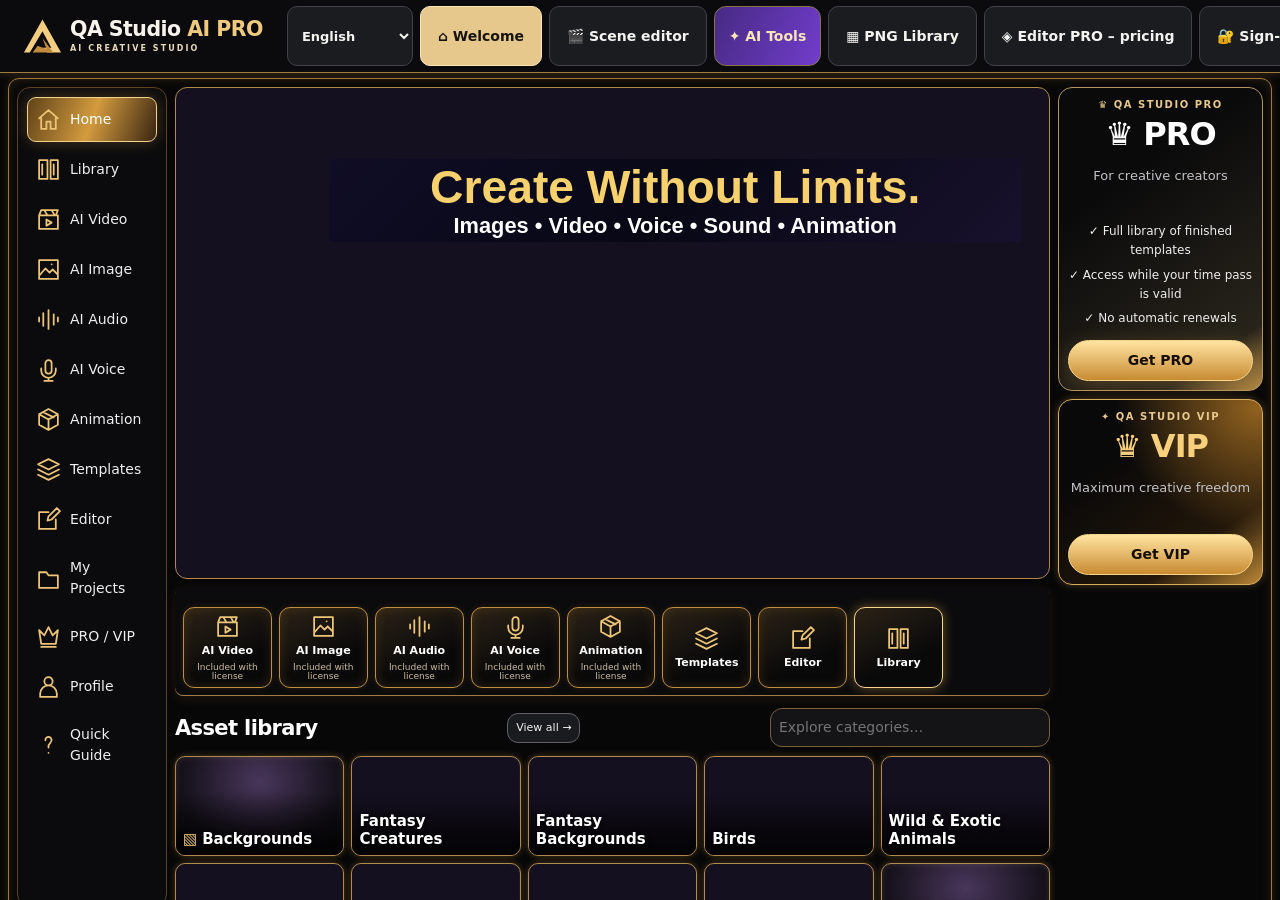
==== commit c38448c5: "Make cute voice presets sound more natural" ====
--- a/index.html
+++ b/index.html
@@ -54,7 +54,7 @@
    if(!doc.querySelector('script[data-qa-funny]')){const funny=doc.createElement('script');funny.src='./qa-funny.js?v=20261125-clean13';funny.dataset.qaFunny='true';funny.onerror=()=>console.error('Funny Lab se nepodařilo načíst');await loadModule(funny);}
    if(!doc.querySelector('script[data-qa-unified]')){const uni=doc.createElement('script');uni.src='./qa-one-editor.js?v=20261127-license01';uni.dataset.qaUnified='true';uni.onerror=()=>console.error('Jednotný editor se nenačetl');await loadModule(uni);}
    if(!doc.querySelector('script[data-qa-motion]')){const motion=doc.createElement('script');motion.src='./qa-motion.js?v=20261127-license01';motion.dataset.qaMotion='true';await loadModule(motion);}
-   if(!doc.querySelector('script[data-qa-prep]')){const prep=doc.createElement('script');prep.src='./qa-prep-studio.js?v=20261127-minimal09';prep.dataset.qaPrep='true';await loadModule(prep);}
+   if(!doc.querySelector('script[data-qa-prep]')){const prep=doc.createElement('script');prep.src='./qa-prep-studio.js?v=20261127-natural14';prep.dataset.qaPrep='true';await loadModule(prep);}
    if(!doc.querySelector('script[data-qa-help]')){const help=doc.createElement('script');help.src='./qa-help.js?v=20261123-onboard01';help.dataset.qaHelp='true';help.onerror=()=>console.error('Nápovědu nebylo možné načíst');await loadModule(help);}
    if(!doc.querySelector('script[data-qa-pricing-fix]')){const pricing=doc.createElement('script');pricing.src='./qa-pricing-fix.js?v=20261125-external01';pricing.dataset.qaPricingFix='true';pricing.onerror=()=>console.error('Ceník se nepodařilo aktualizovat');await loadModule(pricing);}
    if(!doc.querySelector('script[data-qa-i18n]')){const i18n=doc.createElement('script');i18n.src='./qa-i18n.js?v=20261125-external02';i18n.dataset.qaI18n='true';await loadModule(i18n);}
